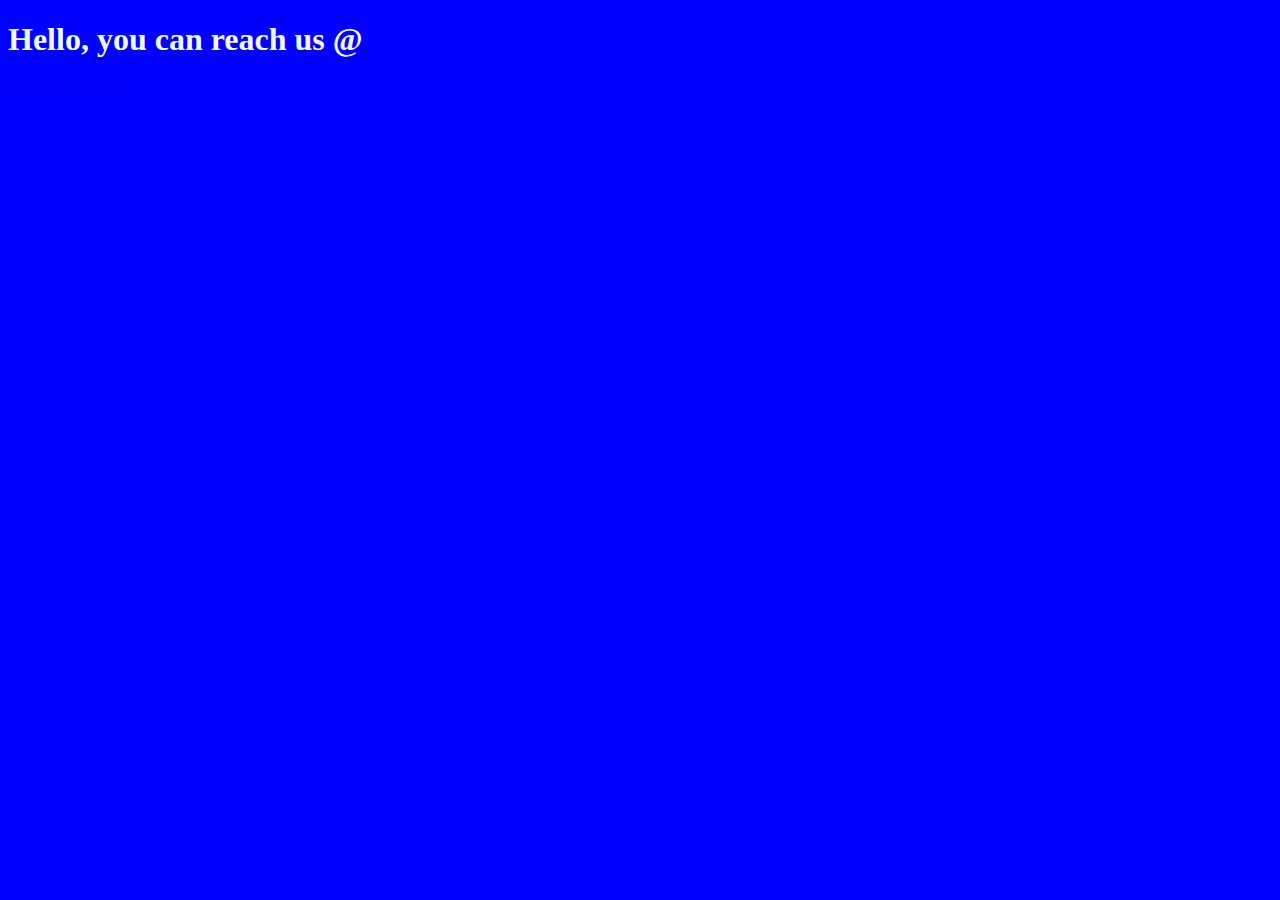
==== contact.html @ 7d9ec9f6 "added css & contact page" ====
<!DOCTYPE html>
<html lang="en">
  <head>
    <meta charset="UTF-8" />
    <meta http-equiv="X-UA-Compatible" content="IE=edge" />
    <meta name="viewport" content="width=device-width, initial-scale=1.0" />
    <link rel="stylesheet" href="/css/styles.css" />
    <title>Contact</title>
  </head>
  <body>
    <h1>Hello, you can reach us @</h1>
    <a href="/index.html">Back to Homepage</a>
  </body>
</html>
---- css/styles.css ----
body {
  font-size: medium;
  color: aliceblue;
  background-color: blue;
}
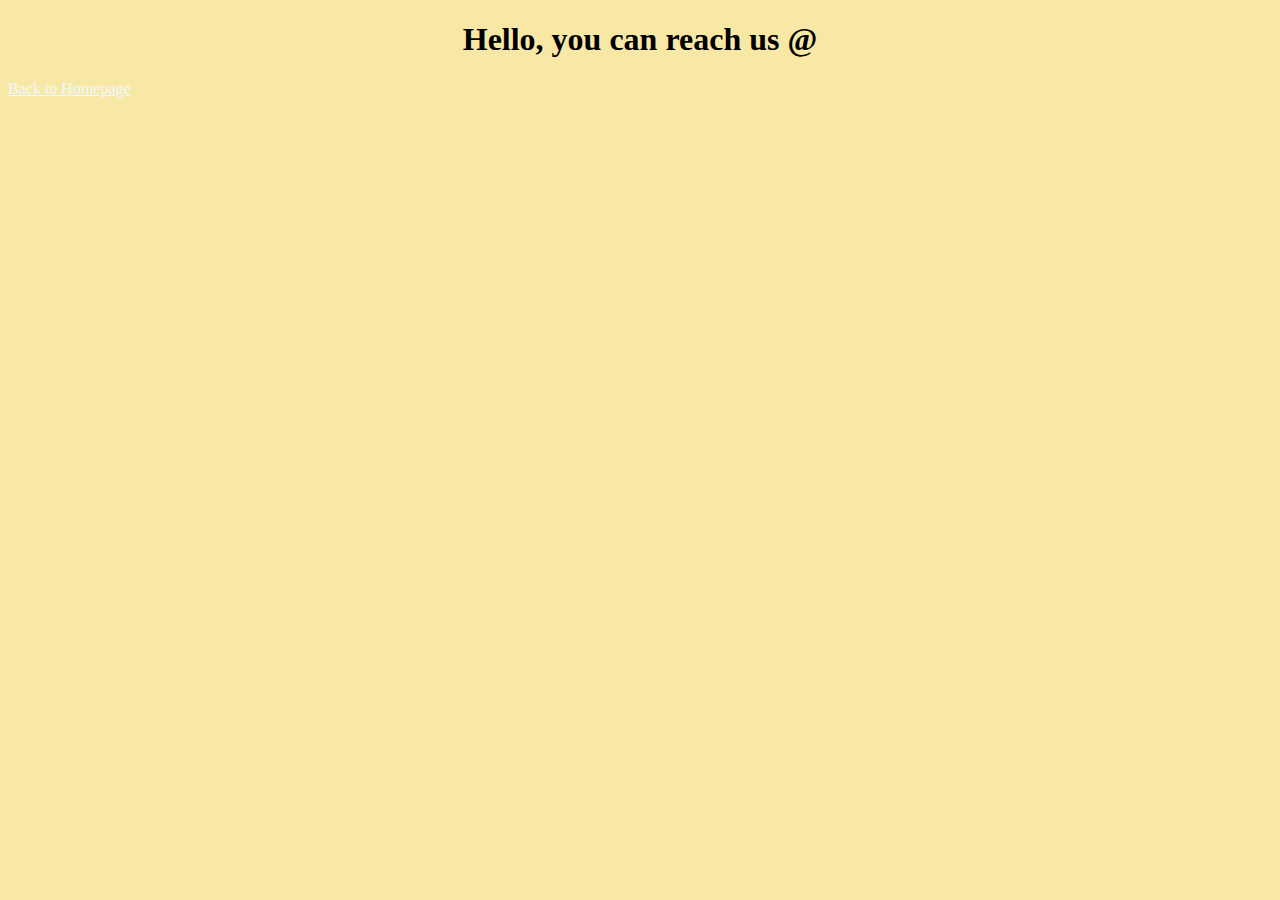
==== commit cd3454eb: "changed some css" ====
--- a/contact.html
+++ b/contact.html
@@ -5,10 +5,23 @@
     <meta http-equiv="X-UA-Compatible" content="IE=edge" />
     <meta name="viewport" content="width=device-width, initial-scale=1.0" />
     <link rel="stylesheet" href="/css/styles.css" />
+    <!-- CSS only -->
+    <link
+      href="https://cdn.jsdelivr.net/npm/bootstrap@5.2.0-beta1/dist/css/bootstrap.min.css"
+      rel="stylesheet"
+      integrity="sha384-0evHe/X+R7YkIZDRvuzKMRqM+OrBnVFBL6DOitfPri4tjfHxaWutUpFmBp4vmVor"
+      crossorigin="anonymous"
+    />
     <title>Contact</title>
   </head>
   <body>
     <h1>Hello, you can reach us @</h1>
     <a href="/index.html">Back to Homepage</a>
+    <!-- JavaScript Bundle with Popper -->
+    <script
+      src="https://cdn.jsdelivr.net/npm/bootstrap@5.2.0-beta1/dist/js/bootstrap.bundle.min.js"
+      integrity="sha384-pprn3073KE6tl6bjs2QrFaJGz5/SUsLqktiwsUTF55Jfv3qYSDhgCecCxMW52nD2"
+      crossorigin="anonymous"
+    ></script>
   </body>
 </html>
--- a/css/styles.css
+++ b/css/styles.css
@@ -1,5 +1,11 @@
 body {
-  font-size: medium;
+  background-color: #f8e8a6;
+}
+
+h1 {
+  text-align: center;
+}
+
+a {
   color: aliceblue;
-  background-color: blue;
 }
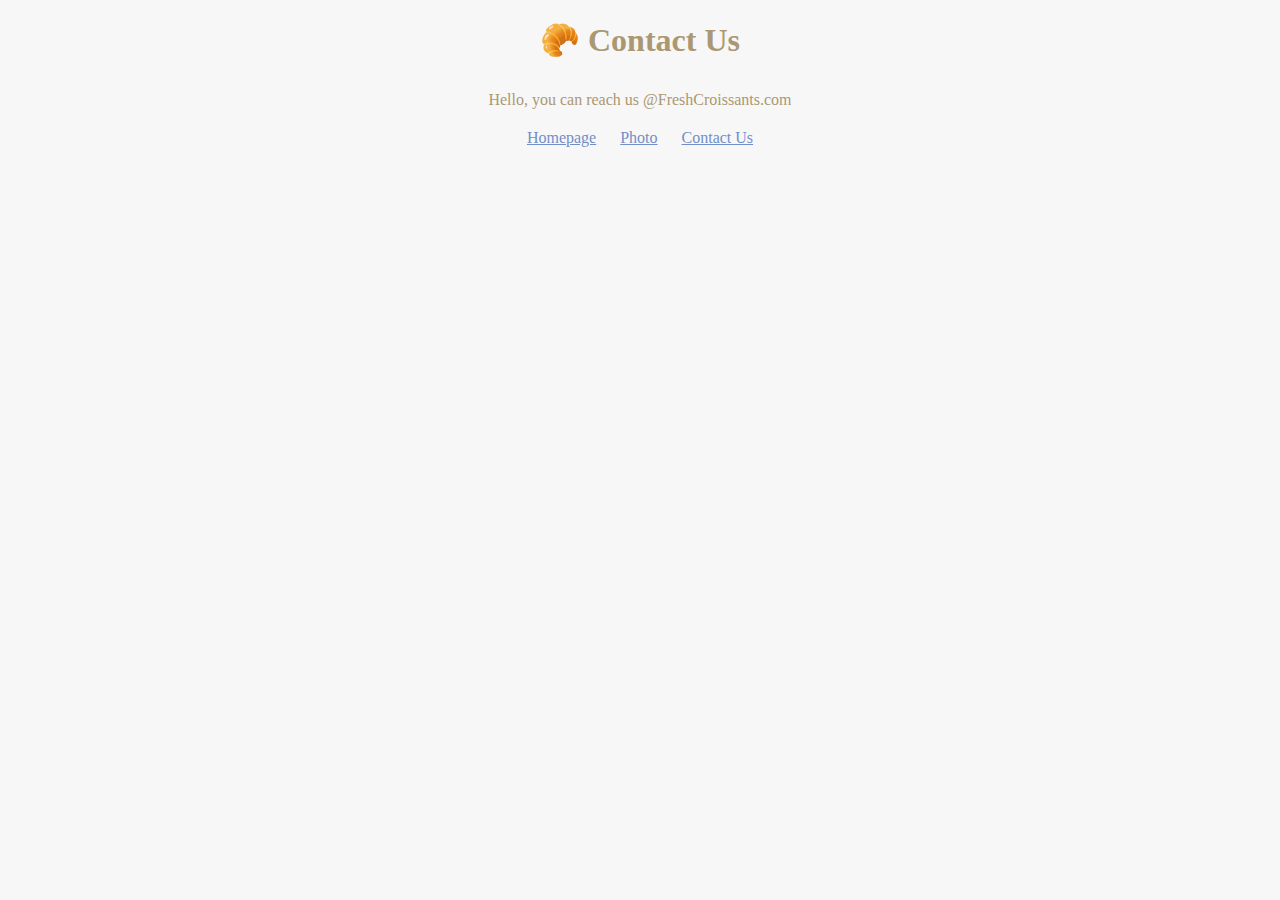
==== commit 290b82ad: "changed css and updated html" ====
--- a/contact.html
+++ b/contact.html
@@ -5,23 +5,15 @@
     <meta http-equiv="X-UA-Compatible" content="IE=edge" />
     <meta name="viewport" content="width=device-width, initial-scale=1.0" />
     <link rel="stylesheet" href="/css/styles.css" />
-    <!-- CSS only -->
-    <link
-      href="https://cdn.jsdelivr.net/npm/bootstrap@5.2.0-beta1/dist/css/bootstrap.min.css"
-      rel="stylesheet"
-      integrity="sha384-0evHe/X+R7YkIZDRvuzKMRqM+OrBnVFBL6DOitfPri4tjfHxaWutUpFmBp4vmVor"
-      crossorigin="anonymous"
-    />
     <title>Contact</title>
   </head>
   <body>
-    <h1>Hello, you can reach us @</h1>
-    <a href="/index.html">Back to Homepage</a>
-    <!-- JavaScript Bundle with Popper -->
-    <script
-      src="https://cdn.jsdelivr.net/npm/bootstrap@5.2.0-beta1/dist/js/bootstrap.bundle.min.js"
-      integrity="sha384-pprn3073KE6tl6bjs2QrFaJGz5/SUsLqktiwsUTF55Jfv3qYSDhgCecCxMW52nD2"
-      crossorigin="anonymous"
-    ></script>
+    <h1>🥐 Contact Us</h1>
+    <p>Hello, you can reach us @FreshCroissants.com</p>
+    <footer>
+      <a href="/index.html">Homepage</a>
+      <a href="/photo.html" title="Croissant Photo"> Photo</a>
+      <a href="contact.html"> Contact Us</a>
+    </footer>
   </body>
 </html>
--- a/css/styles.css
+++ b/css/styles.css
@@ -1,11 +1,32 @@
 body {
-  background-color: #f8e8a6;
+  background-color: #f7f7f7;
+  color: #ab9873;
 }
 
-h1 {
+h1,
+p {
   text-align: center;
 }
 
-a {
-  color: aliceblue;
+p {
+  font-weight: 400;
+  display: block;
+  padding: 10px;
+  margin: 10px 5px;
 }
+
+footer {
+  text-align: center;
+}
+
+footer a {
+  margin: 0 10px;
+  color: #728ec7;
+}
+
+.croissant-photo {
+  max-width: 100%;
+  border-radius: 10px;
+  display: block;
+  margin: 30px auto;
+}
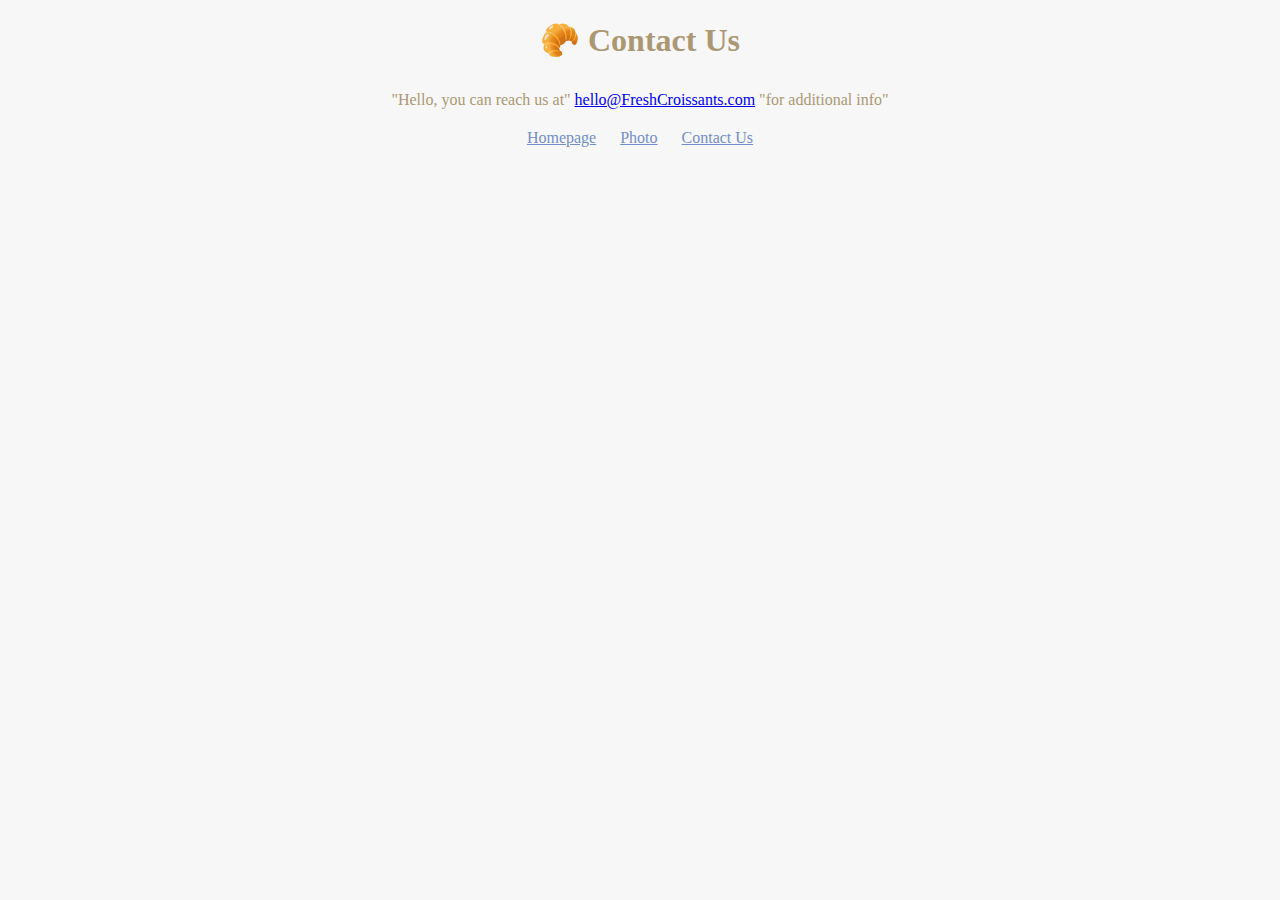
==== commit 2b24aa19: "changed wording on Contact page" ====
--- a/contact.html
+++ b/contact.html
@@ -9,7 +9,13 @@
   </head>
   <body>
     <h1>🥐 Contact Us</h1>
-    <p>Hello, you can reach us @FreshCroissants.com</p>
+    <p>
+      "Hello, you can reach us at"
+      <a href="mailto:hello@FreshCroissants.com" title="contact us by email"
+        >hello@FreshCroissants.com</a
+      >
+      "for additional info"
+    </p>
     <footer>
       <a href="/index.html">Homepage</a>
       <a href="/photo.html" title="Croissant Photo"> Photo</a>
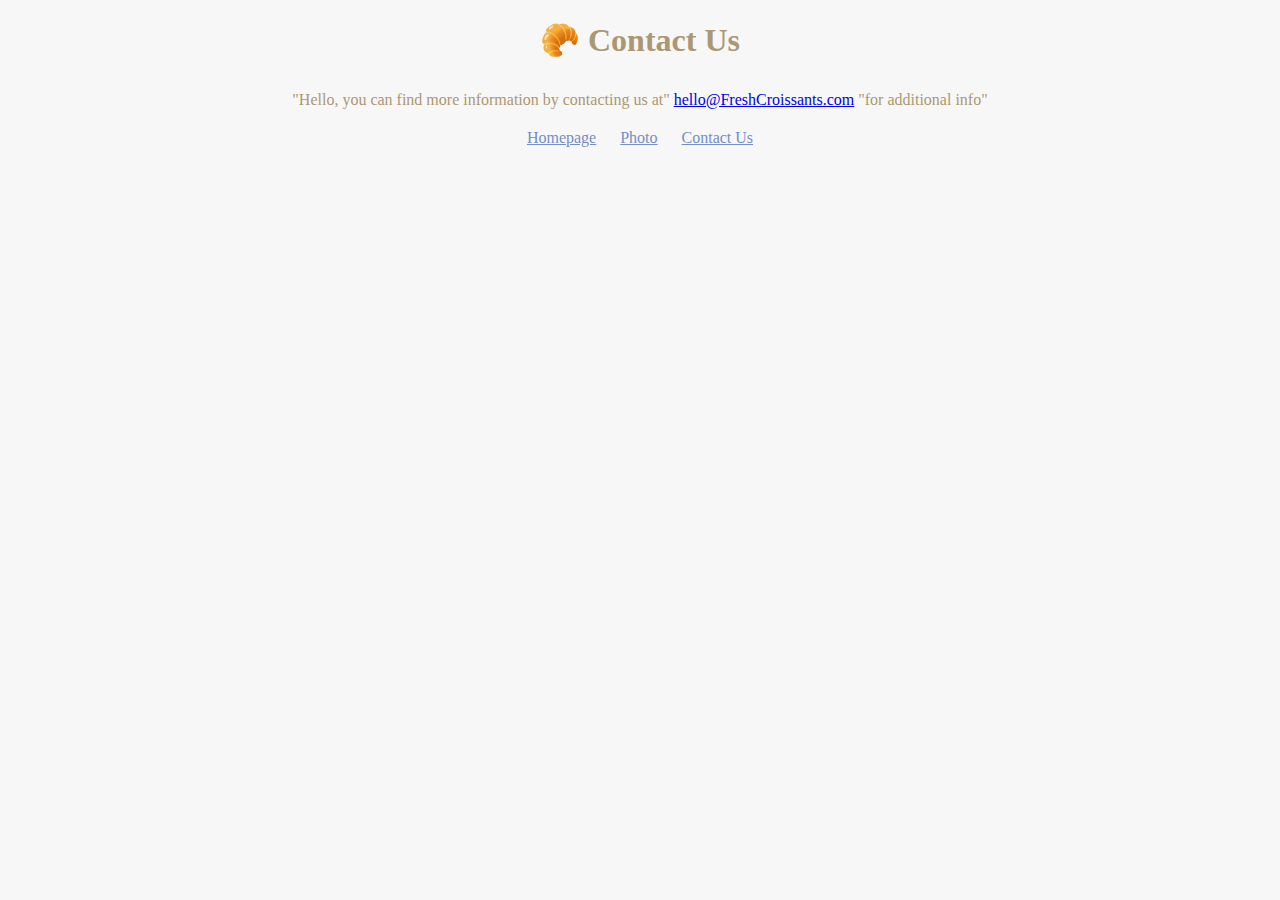
==== commit 20dedda1: "added some info" ====
--- a/contact.html
+++ b/contact.html
@@ -5,21 +5,27 @@
     <meta http-equiv="X-UA-Compatible" content="IE=edge" />
     <meta name="viewport" content="width=device-width, initial-scale=1.0" />
     <link rel="stylesheet" href="/css/styles.css" />
-    <title>Contact</title>
+    <title>Contact Info for -FreshCroissants.com</title>
+    <meta
+      name="descriotion"
+      content="Contact information for our delicious croissants by location"
+    />
   </head>
   <body>
     <h1>🥐 Contact Us</h1>
     <p>
-      "Hello, you can reach us at"
+      "Hello, you can find more information by contacting us at"
       <a href="mailto:hello@FreshCroissants.com" title="contact us by email"
         >hello@FreshCroissants.com</a
       >
       "for additional info"
     </p>
     <footer>
-      <a href="/index.html">Homepage</a>
-      <a href="/photo.html" title="Croissant Photo"> Photo</a>
-      <a href="contact.html"> Contact Us</a>
+      <a href="/index.html" target="_blank" title="Home">Homepage</a>
+      <a href="/photo.html" target="_blank" title="Croissant Photo"> Photo</a>
+      <a href="contact.html" target="_blank" title="Contact info">
+        Contact Us</a
+      >
     </footer>
   </body>
 </html>
--- a/css/styles.css
+++ b/css/styles.css
@@ -4,10 +4,14 @@
 }
 
 h1,
+h2,
 p {
   text-align: center;
 }
 
+h2 {
+  font-weight: 500;
+}
 p {
   font-weight: 400;
   display: block;
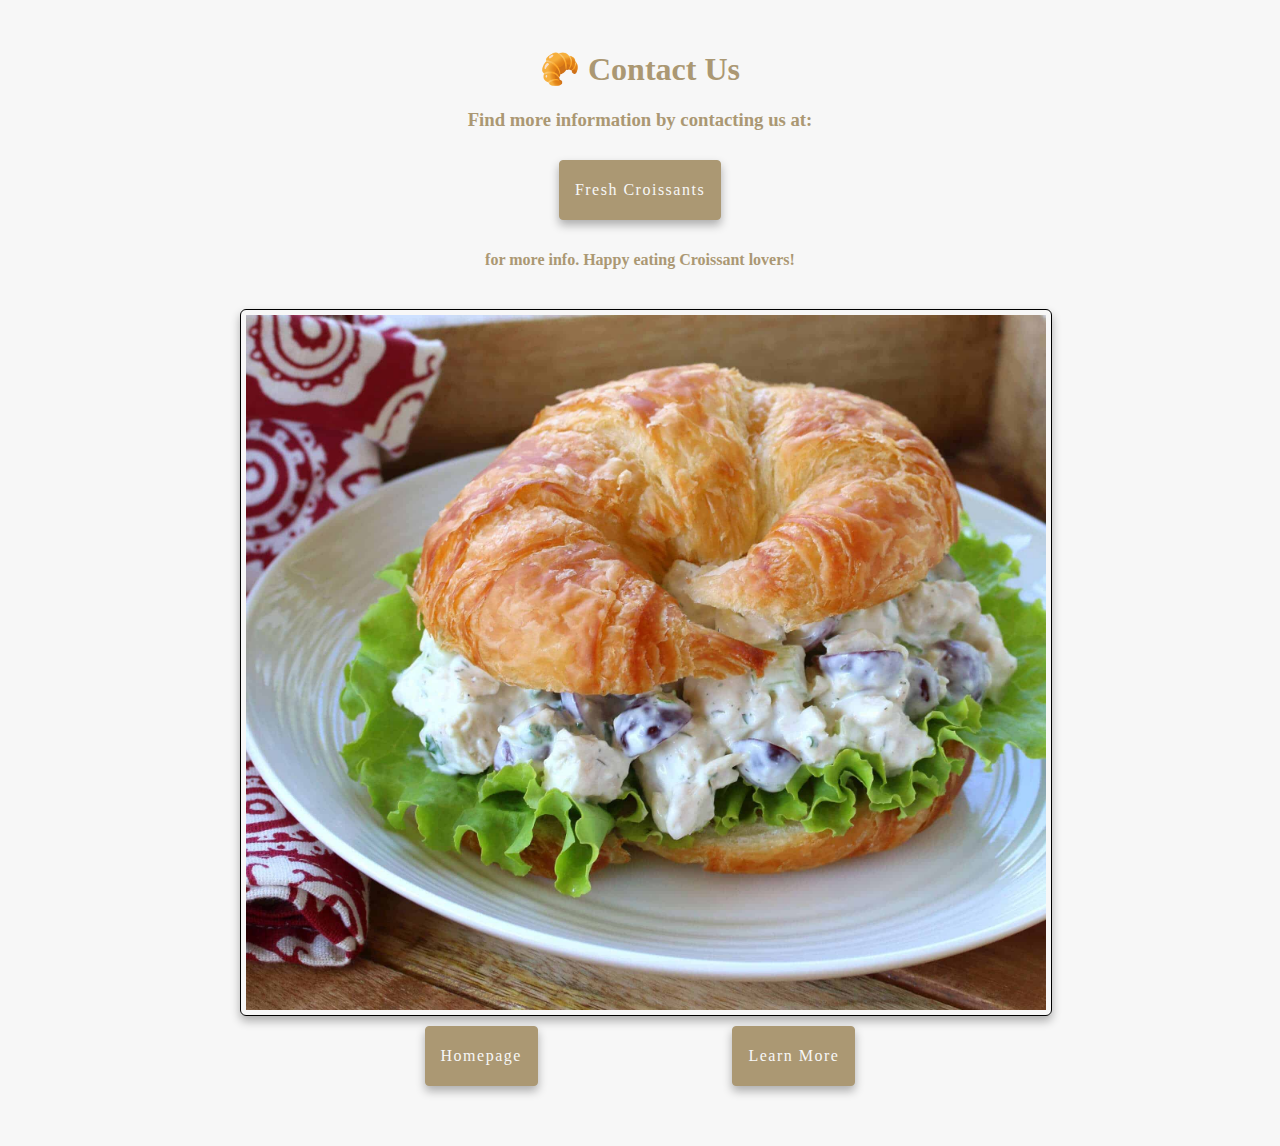
==== commit a5dcb85a: "Edited content and css" ====
--- a/contact.html
+++ b/contact.html
@@ -13,19 +13,29 @@
   </head>
   <body>
     <h1>🥐 Contact Us</h1>
-    <p>
-      "Hello, you can find more information by contacting us at"
-      <a href="mailto:hello@FreshCroissants.com" title="contact us by email"
-        >hello@FreshCroissants.com</a
+    <h3>Find more information by contacting us at:</h3>
+    <div class="buttons">
+      <a
+        href="hello@FreshCroissants.com"
+        class="button"
+        title="contact us by email"
+        >Fresh Croissants</a
       >
-      "for additional info"
-    </p>
-    <footer>
-      <a href="/index.html" target="_blank" title="Home">Homepage</a>
-      <a href="/photo.html" target="_blank" title="Croissant Photo"> Photo</a>
-      <a href="contact.html" target="_blank" title="Contact info">
-        Contact Us</a
+    </div>
+    <h4>for more info. Happy eating Croissant lovers!</h4>
+    <br />
+    <img
+      src="/images/Chicken-Salad-Croissant.jpg"
+      alt="chicken-salad"
+      class="croissant-photo-4"
+    />
+    <div class="buttons">
+      <a href="/index.html" class="button" title="A history of Croissants">
+        Homepage</a
       >
-    </footer>
+      <a href="/about.html" class="button" title="A history of Croissants">
+        Learn More</a
+      >
+    </div>
   </body>
 </html>
--- a/css/styles.css
+++ b/css/styles.css
@@ -1,36 +1,67 @@
 body {
-  background-color: #f7f7f7;
-  color: #ab9873;
-}
-
-h1,
-h2,
-p {
+  margin: 50px auto;
+  max-width: 800px;
+  font-family: Lemonada;
+  background-color: var(--second-color);
+  color: var(--primary-color);
   text-align: center;
 }
 
-h2 {
+:root {
+  --primary-color: #ab9873;
+  --second-color: #f7f7f7;
+  --box-shadow: 0 5px 10px rgba(0, 0, 0, 0.3);
+}
+
+p {
+  display: flex;
+  margin: 10px 0;
   font-weight: 500;
 }
-p {
-  font-weight: 400;
+
+strong a {
   display: block;
-  padding: 10px;
-  margin: 10px 5px;
+  font-size: 15px;
 }
 
-footer {
-  text-align: center;
+.buttons {
+  display: flex;
+  justify-content: space-evenly;
 }
 
-footer a {
-  margin: 0 10px;
-  color: #728ec7;
+.button {
+  background-color: var(--primary-color);
+  color: var(--second-color);
+  box-shadow: var(--box-shadow);
+  text-decoration: none;
+  border: 1px solid var(--primary-color);
+  border-radius: 4px;
+  margin: 10px;
+  padding: 20px 15px;
+  letter-spacing: 1.5px;
+  font-weight: lighter;
+  transition: all 200ms ease-in-out;
 }
 
-.croissant-photo {
+.button:hover {
+  background: white;
+  color: var(--primary-color);
+  border: 1px solid var(--primary-color);
+}
+
+.croissant-photo,
+.croissant-photo-2,
+.croissant-photo-3,
+.croissant-photo-4 {
+  display: block;
   max-width: 100%;
-  border-radius: 10px;
-  display: block;
-  margin: 30px auto;
+  border-radius: 6px;
+  margin: 0 auto;
+  border: 1px solid #000000;
+  padding: 5px;
+  box-shadow: var(--box-shadow);
 }
+.croissant-photo-2 {
+  min-width: 50%;
+  min-height: fit-content;
+}
